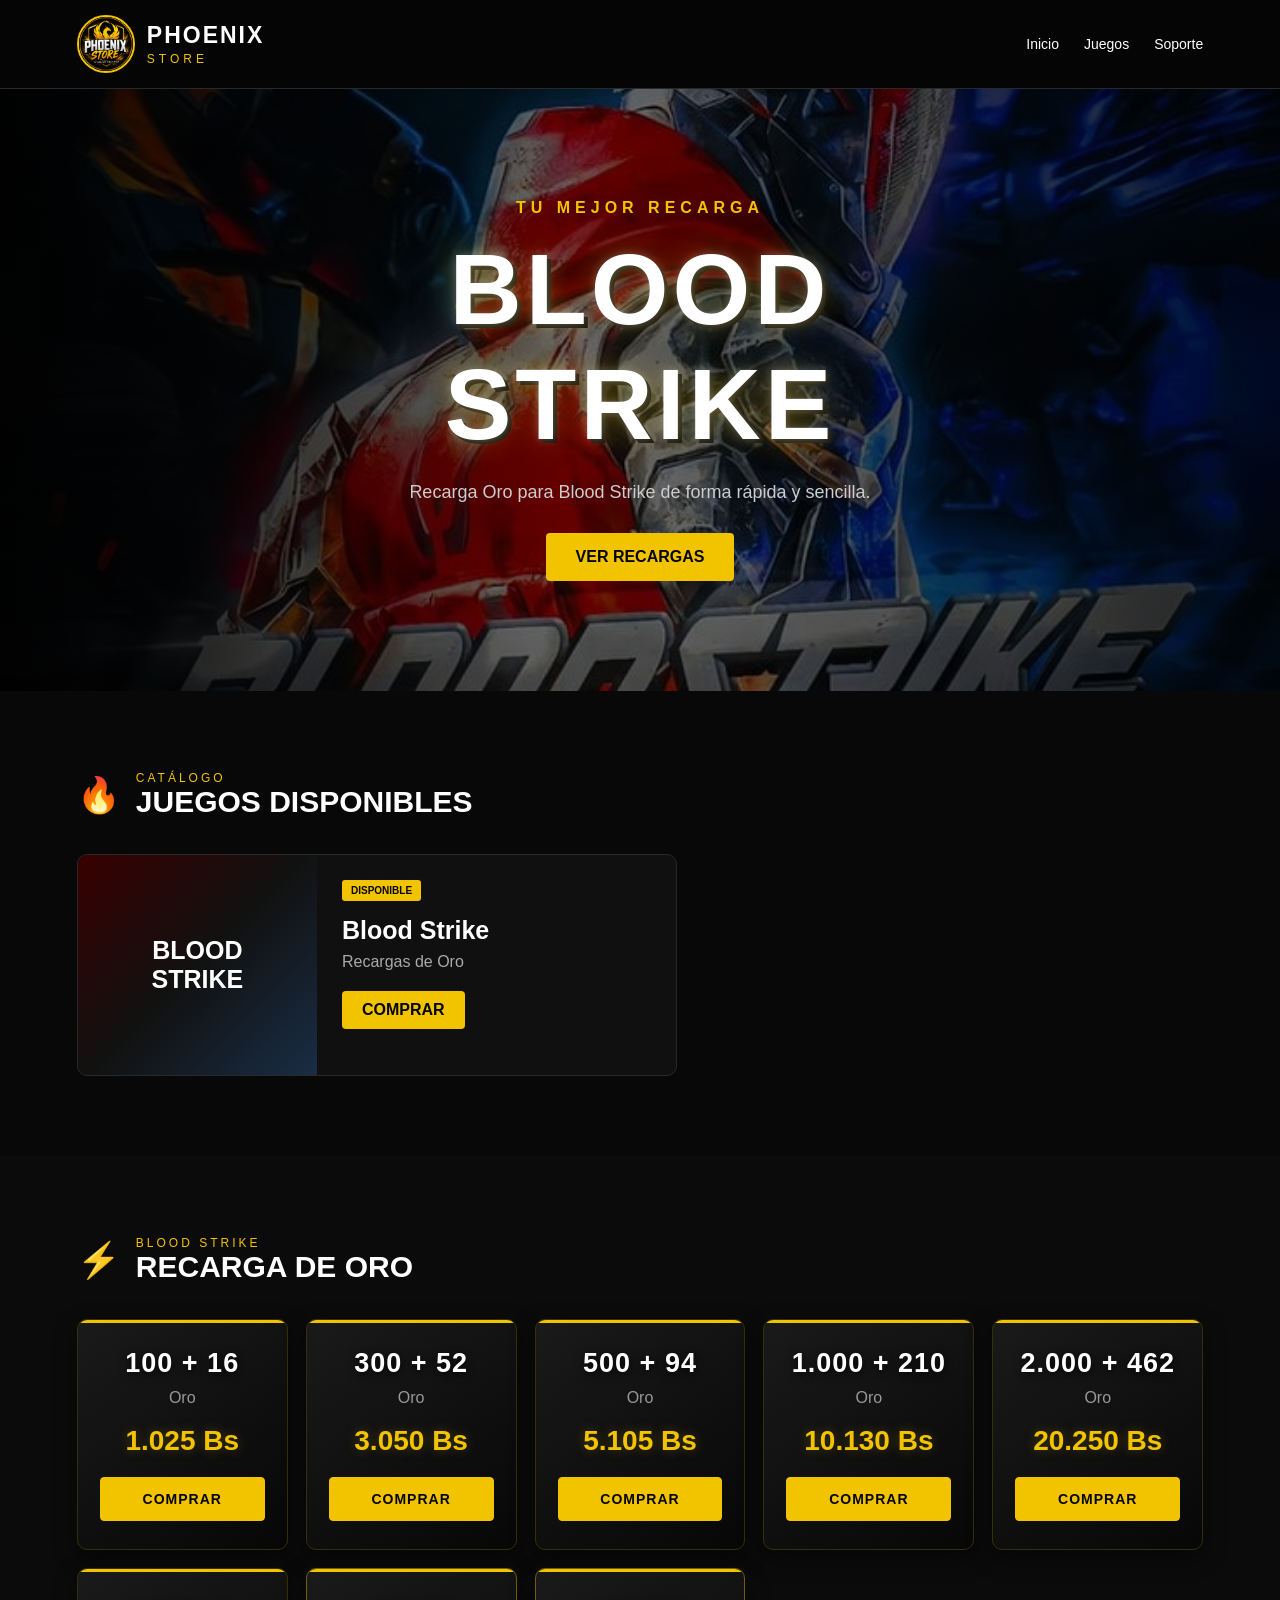
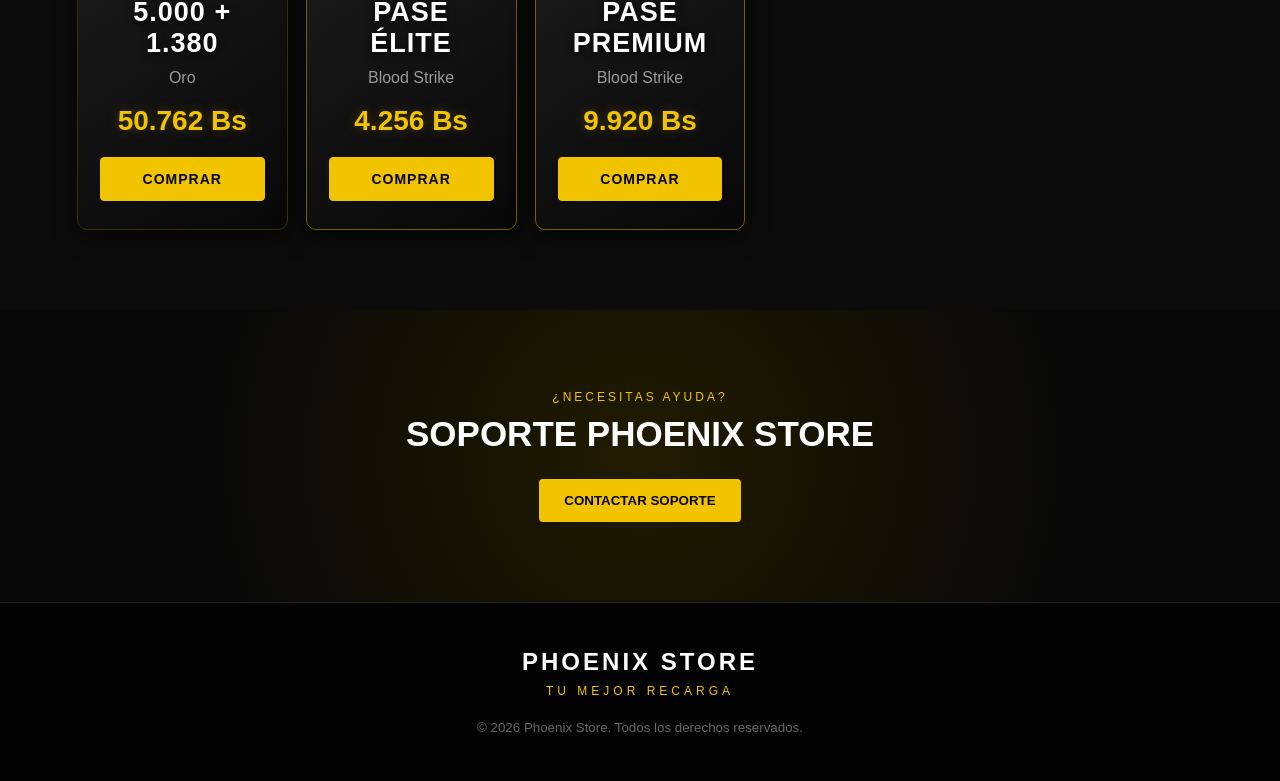
==== index.html @ d208df1e "Actualizar Phoenix Store" ====
<!DOCTYPE html>
<html lang="es">
<head>
    <meta charset="UTF-8">
    <meta name="viewport" content="width=device-width, initial-scale=1.0">

    <title>Phoenix Store | Tu Mejor Recarga</title>

    <meta
        name="description"
        content="Phoenix Store - Tu mejor recarga. Recarga Blood Strike de forma rápida y sencilla."
    >

    <link rel="stylesheet" href="styles.css">
</head>

<body>

    <!-- ENCABEZADO -->
    <header class="header">

        <div class="logo-area">

            <div class="logo-circle">
                <img src="assets/phoenix-store.png" alt="Phoenix Store">
            </div>

            <div class="brand">
                <h1>PHOENIX</h1>
                <span>STORE</span>
            </div>

        </div>

        <nav class="navigation">
            <a href="#inicio">Inicio</a>
            <a href="#juegos">Juegos</a>
            <a href="#soporte">Soporte</a>
        </nav>

    </header>


    <!-- CONTENIDO PRINCIPAL -->
    <main>

        <!-- HERO -->
        <section class="hero" id="inicio">

            <div class="hero-content">

                <p class="small-title">
                    TU MEJOR RECARGA
                </p>

                <h2>
                    BLOOD STRIKE
                </h2>

                <p class="hero-text">
                    Recarga Oro para Blood Strike
                    de forma rápida y sencilla.
                </p>

                <a href="#productos" class="hero-button">
                    VER RECARGAS
                </a>

            </div>

        </section>


        <!-- JUEGOS -->
        <section class="games" id="juegos">

            <div class="section-title">

                <span>🔥</span>

                <div>
                    <p>CATÁLOGO</p>
                    <h2>JUEGOS DISPONIBLES</h2>
                </div>

            </div>


            <div class="game-card">

                <div class="game-image">
                    BLOOD<br>STRIKE
                </div>

                <div class="game-info">

                    <span class="game-status">
                        DISPONIBLE
                    </span>

                    <h3>
                        Blood Strike
                    </h3>

                    <p>
                        Recargas de Oro
                    </p>

                    <a href="#productos" class="buy-button">
                        COMPRAR
                    </a>

                </div>

            </div>

        </section>


        <!-- PRODUCTOS -->
        <section class="products" id="productos">

            <div class="section-title">

                <span>⚡</span>

                <div>
                    <p>BLOOD STRIKE</p>
                    <h2>RECARGA DE ORO</h2>
                </div>

            </div>


            <div class="product-grid">


                <!-- PRODUCTO 1 -->
                <article class="product-card">

                    <div class="product-amount">
                        100 + 16
                    </div>

                    <p class="product-description">
                        Oro
                    </p>

                    <div class="product-price">
                        1.025 Bs
                    </div>

                    <button onclick="comprar('100 + 16', '1.025 Bs')">
                        COMPRAR
                    </button>

                </article>


                <!-- PRODUCTO 2 -->
                <article class="product-card">

                    <div class="product-amount">
                        300 + 52
                    </div>

                    <p class="product-description">
                        Oro
                    </p>

                    <div class="product-price">
                        3.050 Bs
                    </div>

                    <button onclick="comprar('300 + 52', '3.050 Bs')">
                        COMPRAR
                    </button>

                </article>


                <!-- PRODUCTO 3 -->
                <article class="product-card">

                    <div class="product-amount">
                        500 + 94
                    </div>

                    <p class="product-description">
                        Oro
                    </p>

                    <div class="product-price">
                        5.105 Bs
                    </div>

                    <button onclick="comprar('500 + 94', '5.105 Bs')">
                        COMPRAR
                    </button>

                </article>


                <!-- PRODUCTO 4 -->
                <article class="product-card">

                    <div class="product-amount">
                        1.000 + 210
                    </div>

                    <p class="product-description">
                        Oro
                    </p>

                    <div class="product-price">
                        10.130 Bs
                    </div>

                    <button onclick="comprar('1.000 + 210', '10.130 Bs')">
                        COMPRAR
                    </button>

                </article>


                <!-- PRODUCTO 5 -->
                <article class="product-card">

                    <div class="product-amount">
                        2.000 + 462
                    </div>

                    <p class="product-description">
                        Oro
                    </p>

                    <div class="product-price">
                        20.250 Bs
                    </div>

                    <button onclick="comprar('2.000 + 462', '20.250 Bs')">
                        COMPRAR
                    </button>

                </article>


                <!-- PRODUCTO 6 -->
                <article class="product-card">

                    <div class="product-amount">
                        5.000 + 1.380
                    </div>

                    <p class="product-description">
                        Oro
                    </p>

                    <div class="product-price">
                        50.762 Bs
                    </div>

                    <button onclick="comprar('5.000 + 1.380', '50.762 Bs')">
                        COMPRAR
                    </button>

                </article>


                <!-- PASE ELITE -->
                <article class="product-card special">

                    <div class="product-amount">
                        PASE ÉLITE
                    </div>

                    <p class="product-description">
                        Blood Strike
                    </p>

                    <div class="product-price">
                        4.256 Bs
                    </div>

                    <button onclick="comprar('Pase Élite', '4.256 Bs')">
                        COMPRAR
                    </button>

                </article>


                <!-- PASE PREMIUM -->
                <article class="product-card special">

                    <div class="product-amount">
                        PASE PREMIUM
                    </div>

                    <p class="product-description">
                        Blood Strike
                    </p>

                    <div class="product-price">
                        9.920 Bs
                    </div>

                    <button onclick="comprar('Pase Premium', '9.920 Bs')">
                        COMPRAR
                    </button>

                </article>

            </div>

        </section>


        <!-- SOPORTE -->
        <section class="support" id="soporte">

            <p>
                ¿NECESITAS AYUDA?
            </p>

            <h2>
                SOPORTE PHOENIX STORE
            </h2>

            <button onclick="soporte()">
                CONTACTAR SOPORTE
            </button>

        </section>


        <!-- =====================================
             PANTALLA DE PEDIDO
        ====================================== -->

        <section class="checkout-page" id="checkout">

            <div class="checkout-page-content">

                <button
                    type="button"
                    class="back-button"
                    onclick="volverTienda()"
                >
                    ← VOLVER A PHOENIX STORE
                </button>


                <div class="checkout-brand">

                    <p>PHOENIX STORE</p>

                    <span>TU MEJOR RECARGA</span>

                </div>


                <div class="checkout-title">

                    <p>ORDEN DE COMPRA</p>

                    <h2>FINALIZAR PEDIDO</h2>

                </div>


                <div class="checkout-box">

                    <div class="checkout-product">

                        <span>🎮 BLOOD STRIKE</span>

                        <h3 id="checkout-producto">
                            -
                        </h3>

                        <strong id="checkout-precio">
                            -
                        </strong>

                    </div>


                    <form id="checkout-form">

                        <div class="form-group">

                            <label for="player-id">
                                ID DEL JUGADOR
                            </label>

                            <input
                                type="text"
                                id="player-id"
                                placeholder="Introduce tu ID de Blood Strike"
                                required
                            >

                        </div>


                        <div class="form-group">

                            <label for="customer-name">
                                NOMBRE DEL CLIENTE
                            </label>

                            <input
                                type="text"
                                id="customer-name"
                                placeholder="Introduce tu nombre"
                                required
                            >

                        </div>


                        <div class="form-group">

                            <label for="payment-method">
                                MÉTODO DE PAGO
                            </label>

                            <select id="payment-method" required>

                                <option value="">
                                    Selecciona tu método de pago
                                </option>

                                <option value="Pago Móvil">
                                    Pago Móvil
                                </option>

                            </select>

                        </div>


                        <button
                            type="submit"
                            class="checkout-button"
                        >
                            CONTINUAR
                        </button>

                    </form>

                </div>

            </div>

        </section>


        <!-- =====================================
             PANTALLA DE PAGO MÓVIL
        ====================================== -->

        <section class="payment-page" id="payment">

            <div class="payment-page-content">

                <button
                    type="button"
                    class="back-button"
                    onclick="volverPedido()"
                >
                    ← VOLVER AL PEDIDO
                </button>


                <div class="checkout-brand">

                    <p>PHOENIX STORE</p>

                    <span>TU MEJOR RECARGA</span>

                </div>


                <div class="checkout-title">

                    <p>MÉTODO DE PAGO</p>

                    <h2>PAGO MÓVIL</h2>

                </div>


                <div class="payment-box">


                    <!-- PRODUCTO -->

                    <div class="payment-product">

                        <span>🎮 BLOOD STRIKE</span>

                        <h3 id="payment-producto">
                            -
                        </h3>

                        <strong id="payment-precio">
                            -
                        </strong>

                    </div>


                    <!-- DATOS DE PAGO -->

                    <div class="payment-details">

                        <h3>
                            DATOS PARA REALIZAR EL PAGO
                        </h3>


                        <div class="payment-row">

                            <span>
                                BANCO
                            </span>

                            <strong>
                                Banco de Venezuela
                            </strong>

                        </div>


                        <div class="payment-row">

                            <span>
                                TELÉFONO
                            </span>

                            <strong>
                                0422-017-8993
                            </strong>

                        </div>


                        <div class="payment-row">

                            <span>
                                CÉDULA
                            </span>

                            <strong>
                                32.339.201
                            </strong>

                        </div>


                        <div class="payment-row">

                            <span>
                                TITULAR
                            </span>

                            <strong>
                                Jhonmer Alexander Fernández Balcenilla
                            </strong>

                        </div>


                        <div class="payment-total">

                            <span>
                                MONTO A PAGAR
                            </span>

                            <strong id="payment-total">
                                -
                            </strong>

                        </div>

                    </div>


                    <!-- INSTRUCCIONES -->

                    <div class="payment-instruction">

                        <p>
                            Realiza el Pago Móvil por el monto exacto
                            indicado arriba.
                        </p>

                        <p>
                            Después de realizar el pago,
                            guarda una captura del comprobante.
                        </p>

                    </div>


                    <button
                        type="button"
                        class="checkout-button"
                        onclick="pagoRealizado()"
                    >
                        YA REALICÉ EL PAGO
                    </button>


                </div>

            </div>

        </section>


        <!-- =====================================
             PANTALLA DE COMPROBANTE
        ====================================== -->

        <section class="receipt-page" id="receipt">

            <div class="receipt-page-content">


                <div class="checkout-brand">

                    <p>PHOENIX STORE</p>

                    <span>TU MEJOR RECARGA</span>

                </div>


                <div class="receipt-title">

                    <p>PEDIDO CREADO</p>

                    <h2>COMPROBANTE DE PEDIDO</h2>

                </div>


                <div class="receipt-box">


                    <!-- CONFIRMACIÓN -->

                    <div class="receipt-success">

                        <div class="success-icon">
                            ✓
                        </div>

                        <h3>
                            ¡PEDIDO PREPARADO!
                        </h3>

                        <p>
                            Tu pedido está listo para ser enviado
                            a Phoenix Store.
                        </p>

                    </div>


                    <!-- NÚMERO DE PEDIDO -->

                    <div class="receipt-number-box">

                        <span>
                            NÚMERO DE PEDIDO
                        </span>

                        <strong id="receipt-number">
                            -
                        </strong>

                    </div>


                    <!-- DATOS DEL PEDIDO -->

                    <div class="receipt-data">


                        <div class="receipt-row">

                            <span>
                                JUEGO
                            </span>

                            <strong>
                                Blood Strike
                            </strong>

                        </div>


                        <div class="receipt-row">

                            <span>
                                PRODUCTO
                            </span>

                            <strong id="receipt-producto">
                                -
                            </strong>

                        </div>


                        <div class="receipt-row">

                            <span>
                                PRECIO
                            </span>

                            <strong id="receipt-precio">
                                -
                            </strong>

                        </div>


                        <div class="receipt-row">

                            <span>
                                ID DEL JUGADOR
                            </span>

                            <strong id="receipt-id">
                                -
                            </strong>

                        </div>


                        <div class="receipt-row">

                            <span>
                                CLIENTE
                            </span>

                            <strong id="receipt-cliente">
                                -
                            </strong>

                        </div>


                        <div class="receipt-row">

                            <span>
                                MÉTODO DE PAGO
                            </span>

                            <strong id="receipt-pago">
                                -
                            </strong>

                        </div>


                    </div>


                    <!-- AVISO -->

                    <div class="receipt-warning">

                        📸

                        <span>
                            Después de enviar el pedido,
                            adjunta en WhatsApp la captura
                            de tu comprobante de Pago Móvil.
                        </span>

                    </div>


                    <!-- WHATSAPP -->

                    <button
                        type="button"
                        class="checkout-button whatsapp-button"
                        onclick="enviarWhatsApp()"
                    >
                        ENVIAR PEDIDO POR WHATSAPP
                    </button>


                    <!-- VOLVER -->

                    <button
                        type="button"
                        class="back-button receipt-back"
                        onclick="volverPago()"
                    >
                        ← VOLVER AL PAGO
                    </button>


                </div>

            </div>

        </section>

    </main>


    <!-- PIE DE PÁGINA -->
    <footer>

        <h2>PHOENIX STORE</h2>

        <p>
            TU MEJOR RECARGA
        </p>

        <small>
            © 2026 Phoenix Store. Todos los derechos reservados.
        </small>

    </footer>


    <script src="app.js"></script>

</body>
</html>
---- styles.css ----
* {
    margin: 0;
    padding: 0;
    box-sizing: border-box;
}

html {
    scroll-behavior: smooth;
}

body {
    font-family: Arial, Helvetica, sans-serif;
    background: #080808;
    color: #ffffff;
}


/* =========================
   HEADER
========================= */

.header {
    width: 100%;
    min-height: 75px;

    display: flex;
    align-items: center;
    justify-content: space-between;

    padding: 15px 6%;

    background: #050505;

    border-bottom: 1px solid #292929;

    position: sticky;
    top: 0;
    z-index: 100;
}

.logo-area {
    display: flex;
    align-items: center;
    gap: 12px;
}

.logo-circle {
    width: 58px;
    height: 58px;

    border-radius: 50%;
    overflow: hidden;

    display: flex;
    align-items: center;
    justify-content: center;

    background: #050505;

    border: 2px solid #f2c400;

    flex-shrink: 0;
}

.logo-circle img {
    width: 100%;
    height: 100%;

    object-fit: cover;

    display: block;
}

.brand h1 {
    font-size: 23px;
    letter-spacing: 2px;
}

.brand span {
    color: #f2c400;

    font-size: 12px;

    letter-spacing: 4px;
}

.navigation {
    display: flex;
    gap: 25px;
}

.navigation a {
    color: #ffffff;

    text-decoration: none;

    font-size: 14px;

    transition: 0.3s;
}

.navigation a:hover {
    color: #f2c400;
}


/* =========================
   HERO
========================= */

.hero {
    min-height: 600px;

    display: flex;
    align-items: center;
    justify-content: center;

    text-align: center;

    padding: 80px 20px;

    position: relative;

    overflow: hidden;

    background:
        linear-gradient(
            90deg,
            rgba(0, 0, 0, 0.90) 0%,
            rgba(0, 0, 0, 0.55) 45%,
            rgba(0, 0, 0, 0.78) 100%
        ),
        url("assets/blood-strike.png")
        center center / cover no-repeat;
}

.hero-content {
    max-width: 800px;

    position: relative;

    z-index: 2;

    padding: 30px;
}

.small-title {
    color: #f2c400;

    font-weight: bold;

    letter-spacing: 5px;

    margin-bottom: 15px;
}

.hero h2 {
    font-size: clamp(45px, 9vw, 100px);

    font-weight: 900;

    letter-spacing: 4px;

    color: #ffffff;

    text-shadow:
        0 0 10px rgba(255,255,255,0.25),
        0 0 30px rgba(242,196,0,0.35),
        4px 4px 0 #111111;
}

.hero-text {
    color: #cccccc;

    font-size: 18px;

    margin: 20px auto 30px;

    max-width: 550px;
}

.hero-button {
    display: inline-block;

    padding: 15px 30px;

    background: #f2c400;

    color: #050505;

    text-decoration: none;

    font-weight: 900;

    border-radius: 4px;

    transition: 0.3s;
}

.hero-button:hover {
    transform: translateY(-3px);

    box-shadow:
        0 8px 25px rgba(242,196,0,0.3);
}


/* =========================
   SECCIONES
========================= */

.games,
.products,
.support {
    padding: 80px 6%;
}

.section-title {
    display: flex;

    align-items: center;

    gap: 15px;

    margin-bottom: 35px;
}

.section-title > span {
    font-size: 35px;
}

.section-title p {
    color: #f2c400;

    font-size: 12px;

    letter-spacing: 3px;
}

.section-title h2 {
    font-size: 30px;
}


/* =========================
   GAME CARD
========================= */

.game-card {
    max-width: 600px;

    display: flex;

    background: #101010;

    border: 1px solid #292929;

    border-radius: 10px;

    overflow: hidden;
}

.game-image {
    width: 40%;

    min-height: 220px;

    display: flex;

    align-items: center;

    justify-content: center;

    text-align: center;

    font-size: 25px;

    font-weight: 900;

    background:
        linear-gradient(
            135deg,
            #390000,
            #111111,
            #192d45
        );
}

.game-info {
    padding: 25px;

    flex: 1;
}

.game-status {
    display: inline-block;

    color: #050505;

    background: #f2c400;

    padding: 5px 9px;

    font-size: 10px;

    font-weight: bold;

    border-radius: 3px;
}

.game-info h3 {
    margin: 15px 0 8px;

    font-size: 25px;
}

.game-info p {
    color: #aaaaaa;

    margin-bottom: 20px;
}

.buy-button {
    display: inline-block;

    padding: 10px 20px;

    background: #f2c400;

    color: #050505;

    text-decoration: none;

    font-weight: bold;

    border-radius: 4px;

    transition: 0.3s;
}

.buy-button:hover {
    transform: translateY(-2px);

    box-shadow:
        0 6px 18px rgba(242,196,0,0.25);
}


/* =========================
   PRODUCTOS
========================= */

.products {
    background: #0b0b0b;
}

.product-grid {
    display: grid;

    grid-template-columns:
        repeat(auto-fit, minmax(210px, 1fr));

    gap: 18px;
}

.product-card {
    position: relative;

    background:
        linear-gradient(
            145deg,
            #1a1a1a,
            #070707
        );

    border: 1px solid #383000;

    padding: 28px 22px;

    border-radius: 10px;

    text-align: center;

    overflow: hidden;

    transition: all 0.3s ease;

    box-shadow:
        0 8px 25px rgba(0, 0, 0, 0.45);
}

.product-card::before {
    content: "";

    position: absolute;

    top: 0;
    left: 0;

    width: 100%;
    height: 3px;

    background: #f2c400;
}

.product-card:hover {
    transform: translateY(-7px);

    border-color: #f2c400;

    box-shadow:
        0 12px 35px rgba(242, 196, 0, 0.15);
}

.product-card.special {
    border-color: #725f00;
}

.product-amount {
    color: #ffffff;

    font-size: 27px;

    font-weight: 900;

    letter-spacing: 1px;

    margin-bottom: 10px;

    text-shadow:
        0 2px 8px rgba(0, 0, 0, 0.8);
}

.product-description {
    color: #999999;

    margin-bottom: 18px;
}

.product-price {
    color: #f2c400;

    font-size: 28px;

    font-weight: 900;

    margin-bottom: 20px;

    text-shadow:
        0 0 12px rgba(242, 196, 0, 0.25);
}

.product-card button {
    width: 100%;

    padding: 13px;

    border: 1px solid #f2c400;

    background: #f2c400;

    color: #050505;

    font-weight: 900;

    font-size: 14px;

    letter-spacing: 1px;

    cursor: pointer;

    border-radius: 4px;

    transition: all 0.3s ease;
}

.product-card button:hover {
    background: #ffffff;

    border-color: #ffffff;

    transform: scale(1.02);
}


/* =========================
   SOPORTE
========================= */

.support {
    text-align: center;

    background:
        radial-gradient(
            circle,
            #211b00,
            #080808 65%
        );
}

.support p {
    color: #f2c400;

    letter-spacing: 3px;

    font-size: 12px;

    margin-bottom: 10px;
}

.support h2 {
    font-size: 35px;

    margin-bottom: 25px;
}

.support button {
    padding: 14px 25px;

    border: none;

    background: #f2c400;

    color: #050505;

    font-weight: 900;

    cursor: pointer;

    border-radius: 4px;

    transition: 0.3s;
}

.support button:hover {
    transform: translateY(-2px);

    box-shadow:
        0 6px 18px rgba(242,196,0,0.25);
}


/* =========================
   FOOTER
========================= */

footer {
    text-align: center;

    padding: 45px 20px;

    background: #030303;

    border-top: 1px solid #222222;
}

footer h2 {
    letter-spacing: 3px;
}

footer p {
    color: #f2c400;

    font-size: 12px;

    letter-spacing: 4px;

    margin: 8px 0 20px;
}

footer small {
    color: #666666;
}


/* =========================
   PANTALLA COMPLETA DE PEDIDO
========================= */

.checkout-page {
    display: none;

    position: fixed;

    inset: 0;

    width: 100%;
    height: 100vh;

    overflow-y: auto;

    background:
        radial-gradient(
            circle at 50% 0%,
            #2b2300 0%,
            #0b0b0b 40%,
            #030303 100%
        );

    z-index: 9999;

    padding: 25px 20px;
}

.checkout-page.active {
    display: block;
}

body.checkout-active {
    overflow: hidden;
}

body.checkout-active > header,
body.checkout-active > main > section:not(.checkout-page),
body.checkout-active > footer {
    display: none;
}


/* =========================
   CONTENIDO CHECKOUT
========================= */

.checkout-page-content {
    width: 100%;

    max-width: 720px;

    margin: 0 auto;

    padding-bottom: 40px;
}


/* =========================
   BOTÓN VOLVER
========================= */

.checkout-page .back-button {
    display: block;

    margin: 0 0 28px;

    padding: 9px 16px;

    background: transparent;

    border: 1px solid #292929;

    border-radius: 5px;

    color: #888888;

    font-size: 12px;

    font-weight: bold;

    cursor: pointer;

    transition: 0.3s;
}

.checkout-page .back-button:hover {
    color: #f2c400;

    border-color: #f2c400;
}


/* =========================
   MARCA CHECKOUT
========================= */

.checkout-brand {
    text-align: center;

    margin-bottom: 25px;
}

.checkout-brand p {
    color: #f2c400;

    font-size: 27px;

    font-weight: 900;

    letter-spacing: 5px;

    text-shadow:
        0 0 20px rgba(242, 196, 0, 0.20);
}

.checkout-brand span {
    color: #888888;

    font-size: 10px;

    letter-spacing: 4px;
}


/* =========================
   TITULO CHECKOUT
========================= */

.checkout-title {
    text-align: center;

    margin-bottom: 25px;
}

.checkout-title p {
    color: #f2c400;

    font-size: 11px;

    font-weight: bold;

    letter-spacing: 4px;

    margin-bottom: 7px;
}

.checkout-title h2 {
    font-size: clamp(30px, 5vw, 48px);

    font-weight: 900;

    letter-spacing: 2px;

    color: #ffffff;

    text-shadow:
        0 0 20px rgba(242, 196, 0, 0.15);
}


/* =========================
   CAJA CHECKOUT
========================= */

.checkout-box {
    background:
        linear-gradient(
            145deg,
            #191919,
            #070707
        );

    border: 1px solid #3d3500;

    border-radius: 10px;

    padding: 26px;

    box-shadow:
        0 20px 60px rgba(0, 0, 0, 0.7);
}


/* =========================
   PRODUCTO CHECKOUT
========================= */

.checkout-product {
    text-align: center;

    padding: 21px;

    margin-bottom: 25px;

    background: #0b0b0b;

    border: 1px solid #292929;

    border-radius: 7px;
}

.checkout-product span {
    color: #f2c400;

    font-size: 11px;

    font-weight: bold;

    letter-spacing: 3px;
}

.checkout-product h3 {
    margin: 10px 0;

    font-size: 27px;

    font-weight: 900;
}

.checkout-product strong {
    color: #f2c400;

    font-size: 26px;

    font-weight: 900;
}


/* =========================
   FORMULARIO
========================= */

.checkout-page .checkout-form {
    display: flex;

    flex-direction: column;

    gap: 17px;
}

.checkout-page .form-group {
    display: flex;

    flex-direction: column;

    gap: 6px;
}

.checkout-page .form-group label {
    color: #f2c400;

    font-size: 11px;

    font-weight: bold;

    letter-spacing: 2px;
}

.checkout-page .form-group input,
.checkout-page .form-group select {
    width: 100%;

    padding: 13px 14px;

    background: #050505;

    border: 1px solid #333333;

    border-radius: 5px;

    color: #ffffff;

    font-size: 14px;

    outline: none;
}

.checkout-page .form-group input::placeholder {
    color: #666666;
}

.checkout-page .form-group input:focus,
.checkout-page .form-group select:focus {
    border-color: #f2c400;

    box-shadow:
        0 0 15px rgba(242, 196, 0, 0.15);
}

.checkout-page .form-group select option {
    background: #090909;

    color: #ffffff;
}


/* =========================
   BOTÓN CHECKOUT
========================= */

.checkout-page .checkout-button {
    width: 100%;

    padding: 15px;

    margin-top: 5px;

    background: #f2c400;

    border: 1px solid #f2c400;

    border-radius: 5px;

    color: #050505;

    font-size: 14px;

    font-weight: 900;

    letter-spacing: 2px;

    cursor: pointer;

    transition: all 0.3s ease;
}

.checkout-page .checkout-button:hover {
    background: #ffffff;

    border-color: #ffffff;

    transform: translateY(-2px);

    box-shadow:
        0 8px 25px rgba(242, 196, 0, 0.20);
}


/* ==================================================
   PANTALLA DE PAGO MÓVIL
================================================== */

.payment-page {
    display: none;

    position: fixed;

    inset: 0;

    width: 100%;
    height: 100vh;

    overflow-y: auto;

    background:
        radial-gradient(
            circle at 50% 0%,
            #2b2300 0%,
            #0b0b0b 40%,
            #030303 100%
        );

    z-index: 9999;

    padding: 25px 20px;
}

.payment-page.active {
    display: block;
}

body.payment-active {
    overflow: hidden;
}

body.payment-active > header,
body.payment-active > main > section:not(.payment-page),
body.payment-active > footer {
    display: none;
}

.payment-page-content {
    width: 100%;

    max-width: 720px;

    margin: 0 auto;

    padding-bottom: 40px;
}

.payment-page .back-button {
    display: block;

    margin: 0 0 28px;

    padding: 9px 16px;

    background: transparent;

    border: 1px solid #292929;

    border-radius: 5px;

    color: #888888;

    font-size: 12px;

    font-weight: bold;

    cursor: pointer;

    transition: 0.3s;
}

.payment-page .back-button:hover {
    color: #f2c400;

    border-color: #f2c400;
}


/* =========================
   CAJA DE PAGO
========================= */

.payment-box {
    background:
        linear-gradient(
            145deg,
            #191919,
            #070707
        );

    border: 1px solid #3d3500;

    border-radius: 10px;

    padding: 26px;

    box-shadow:
        0 20px 60px rgba(0, 0, 0, 0.7);
}


/* =========================
   PRODUCTO PAGO
========================= */

.payment-product {
    text-align: center;

    padding: 21px;

    margin-bottom: 25px;

    background: #0b0b0b;

    border: 1px solid #292929;

    border-radius: 7px;
}

.payment-product span {
    color: #f2c400;

    font-size: 11px;

    font-weight: bold;

    letter-spacing: 3px;
}

.payment-product h3 {
    margin: 10px 0;

    font-size: 27px;

    font-weight: 900;
}

.payment-product strong {
    color: #f2c400;

    font-size: 26px;

    font-weight: 900;
}


/* =========================
   DATOS DE PAGO
========================= */

.payment-details {
    background: #0b0b0b;

    border: 1px solid #292929;

    border-radius: 7px;

    padding: 20px;

    margin-bottom: 20px;
}

.payment-details h3 {
    color: #f2c400;

    font-size: 13px;

    letter-spacing: 2px;

    margin-bottom: 18px;

    text-align: center;
}

.payment-row {
    display: flex;

    justify-content: space-between;

    align-items: center;

    gap: 20px;

    padding: 13px 0;

    border-bottom: 1px solid #202020;
}

.payment-row:last-of-type {
    border-bottom: none;
}

.payment-row span {
    color: #777777;

    font-size: 11px;

    font-weight: bold;

    letter-spacing: 1px;
}

.payment-row strong {
    color: #ffffff;

    font-size: 13px;

    text-align: right;

    word-break: break-word;
}


/* =========================
   TOTAL
========================= */

.payment-total {
    display: flex;

    justify-content: space-between;

    align-items: center;

    gap: 20px;

    margin-top: 15px;

    padding: 17px;

    background:
        linear-gradient(
            90deg,
            #171300,
            #0d0d0d
        );

    border: 1px solid #f2c400;

    border-radius: 5px;
}

.payment-total span {
    color: #ffffff;

    font-size: 12px;

    font-weight: 900;

    letter-spacing: 1px;
}

.payment-total strong {
    color: #f2c400;

    font-size: 23px;

    font-weight: 900;
}


/* =========================
   INSTRUCCIONES
========================= */

.payment-instruction {
    padding: 5px 5px 18px;

    text-align: center;
}

.payment-instruction p {
    color: #999999;

    font-size: 13px;

    line-height: 1.6;

    margin-bottom: 6px;
}


/* =========================
   BOTÓN PAGO
========================= */

.payment-page .checkout-button {
    width: 100%;

    padding: 15px;

    background: #f2c400;

    border: 1px solid #f2c400;

    border-radius: 5px;

    color: #050505;

    font-size: 14px;

    font-weight: 900;

    letter-spacing: 2px;

    cursor: pointer;

    transition: all 0.3s ease;
}

.payment-page .checkout-button:hover {
    background: #ffffff;

    border-color: #ffffff;

    transform: translateY(-2px);

    box-shadow:
        0 8px 25px rgba(242, 196, 0, 0.20);
}


/* ==================================================
   PANTALLA DE COMPROBANTE
================================================== */

.receipt-page {
    display: none;

    position: fixed;

    inset: 0;

    width: 100%;
    height: 100vh;

    overflow-y: auto;

    background:
        radial-gradient(
            circle at 50% 0%,
            #2b2300 0%,
            #0b0b0b 40%,
            #030303 100%
        );

    z-index: 9999;

    padding: 35px 20px;
}

.receipt-page.active {
    display: block;
}

body.receipt-active {
    overflow: hidden;
}

body.receipt-active > header,
body.receipt-active > main > section:not(.receipt-page),
body.receipt-active > footer {
    display: none;
}

.receipt-page-content {
    width: 100%;

    max-width: 720px;

    margin: 0 auto;

    padding-bottom: 40px;
}


/* =========================
   TITULO COMPROBANTE
========================= */

.receipt-title {
    text-align: center;

    margin-bottom: 25px;
}

.receipt-title p {
    color: #f2c400;

    font-size: 11px;

    font-weight: bold;

    letter-spacing: 4px;

    margin-bottom: 7px;
}

.receipt-title h2 {
    font-size: clamp(28px, 5vw, 44px);

    font-weight: 900;

    letter-spacing: 2px;

    color: #ffffff;

    text-shadow:
        0 0 20px rgba(242, 196, 0, 0.15);
}


/* =========================
   CAJA COMPROBANTE
========================= */

.receipt-box {
    background:
        linear-gradient(
            145deg,
            #191919,
            #070707
        );

    border: 1px solid #3d3500;

    border-radius: 10px;

    padding: 26px;

    box-shadow:
        0 20px 60px rgba(0, 0, 0, 0.7);
}


/* =========================
   ÉXITO
========================= */

.receipt-success {
    text-align: center;

    padding: 5px 10px 22px;
}

.success-icon {
    width: 55px;
    height: 55px;

    margin: 0 auto 15px;

    display: flex;

    align-items: center;

    justify-content: center;

    border-radius: 50%;

    background: #f2c400;

    color: #050505;

    font-size: 30px;

    font-weight: 900;
}

.receipt-success h3 {
    font-size: 22px;

    margin-bottom: 8px;
}

.receipt-success p {
    color: #999999;

    font-size: 13px;

    line-height: 1.5;
}


/* =========================
   NÚMERO DE PEDIDO
========================= */

.receipt-number-box {
    text-align: center;

    padding: 17px;

    margin-bottom: 20px;

    background: #0b0b0b;

    border: 1px solid #f2c400;

    border-radius: 6px;
}

.receipt-number-box span {
    display: block;

    color: #777777;

    font-size: 10px;

    font-weight: bold;

    letter-spacing: 2px;

    margin-bottom: 8px;
}

.receipt-number-box strong {
    color: #f2c400;

    font-size: 23px;

    font-weight: 900;

    letter-spacing: 2px;
}


/* =========================
   DATOS COMPROBANTE
========================= */

.receipt-data {
    background: #0b0b0b;

    border: 1px solid #292929;

    border-radius: 7px;

    padding: 8px 18px;

    margin-bottom: 20px;
}

.receipt-row {
    display: flex;

    justify-content: space-between;

    align-items: center;

    gap: 20px;

    padding: 14px 0;

    border-bottom: 1px solid #202020;
}

.receipt-row:last-child {
    border-bottom: none;
}

.receipt-row span {
    color: #777777;

    font-size: 11px;

    font-weight: bold;

    letter-spacing: 1px;
}

.receipt-row strong {
    color: #ffffff;

    font-size: 13px;

    text-align: right;

    word-break: break-word;
}


/* =========================
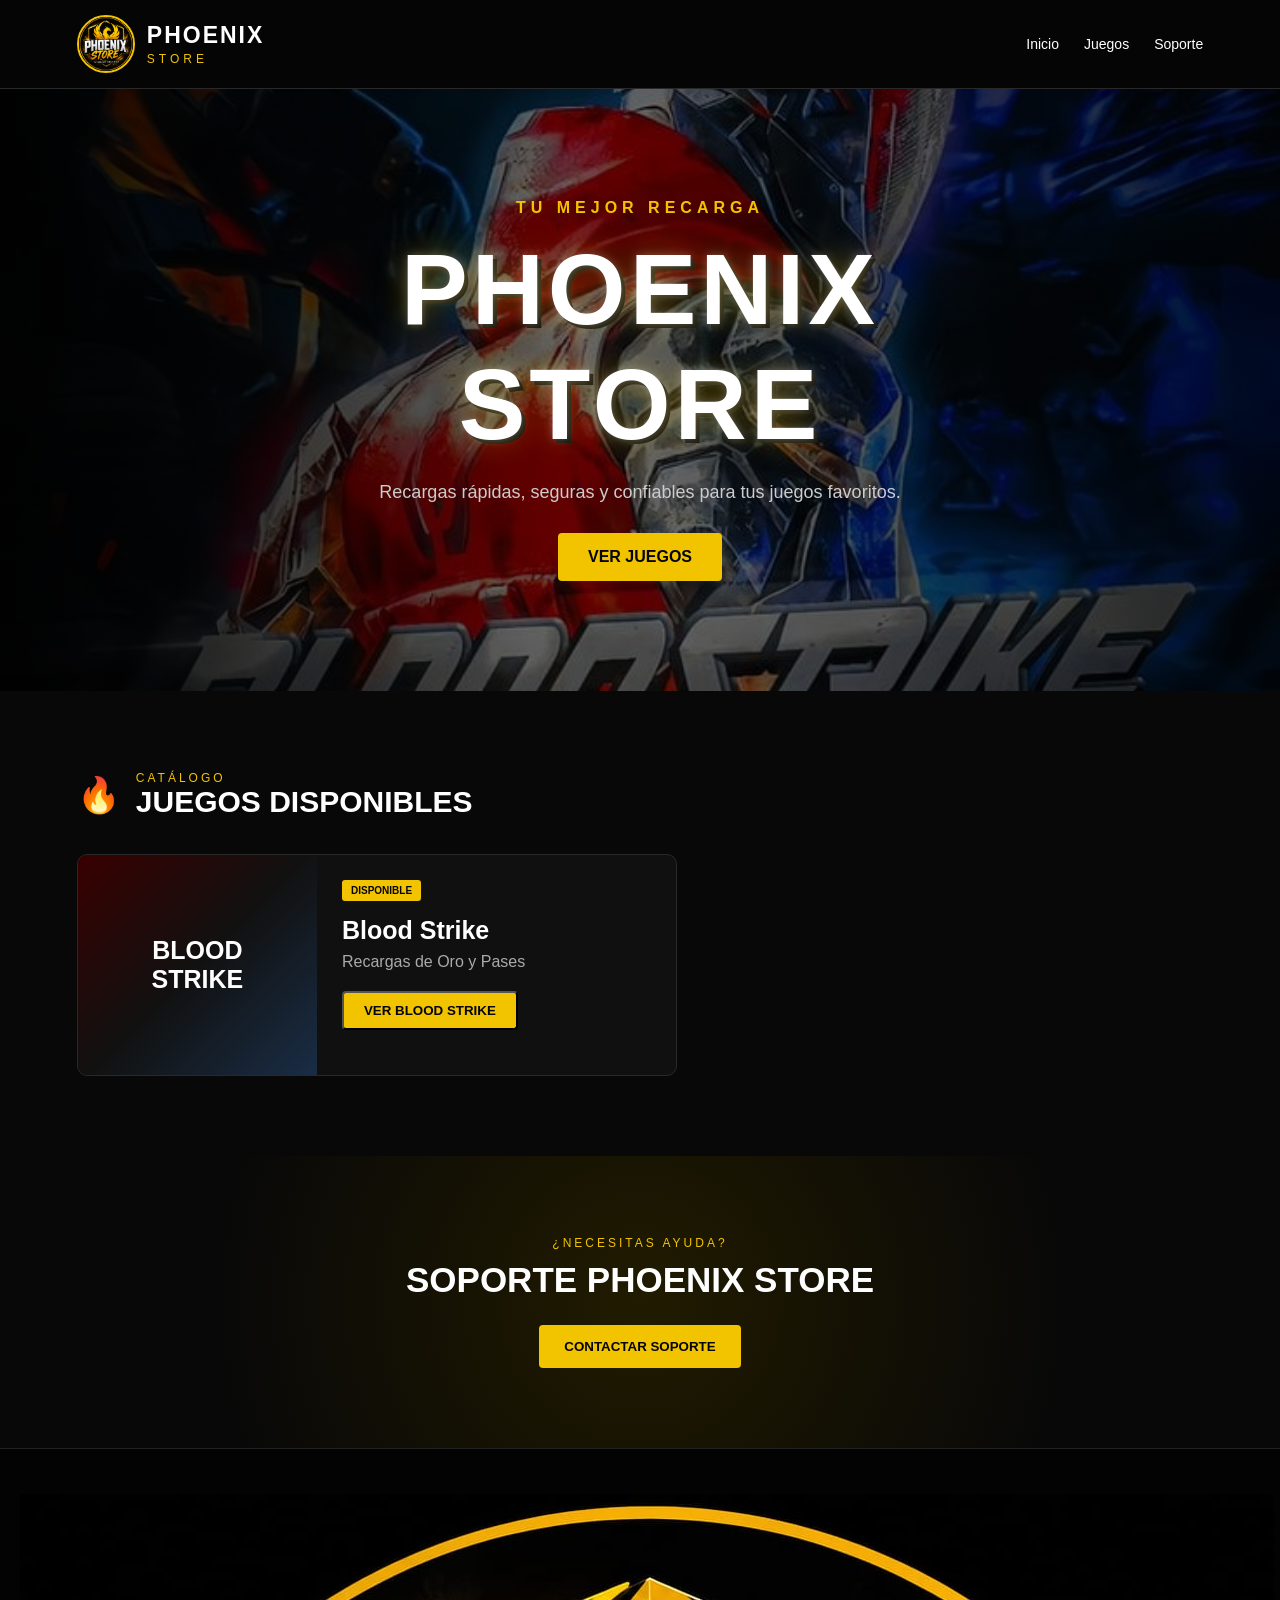
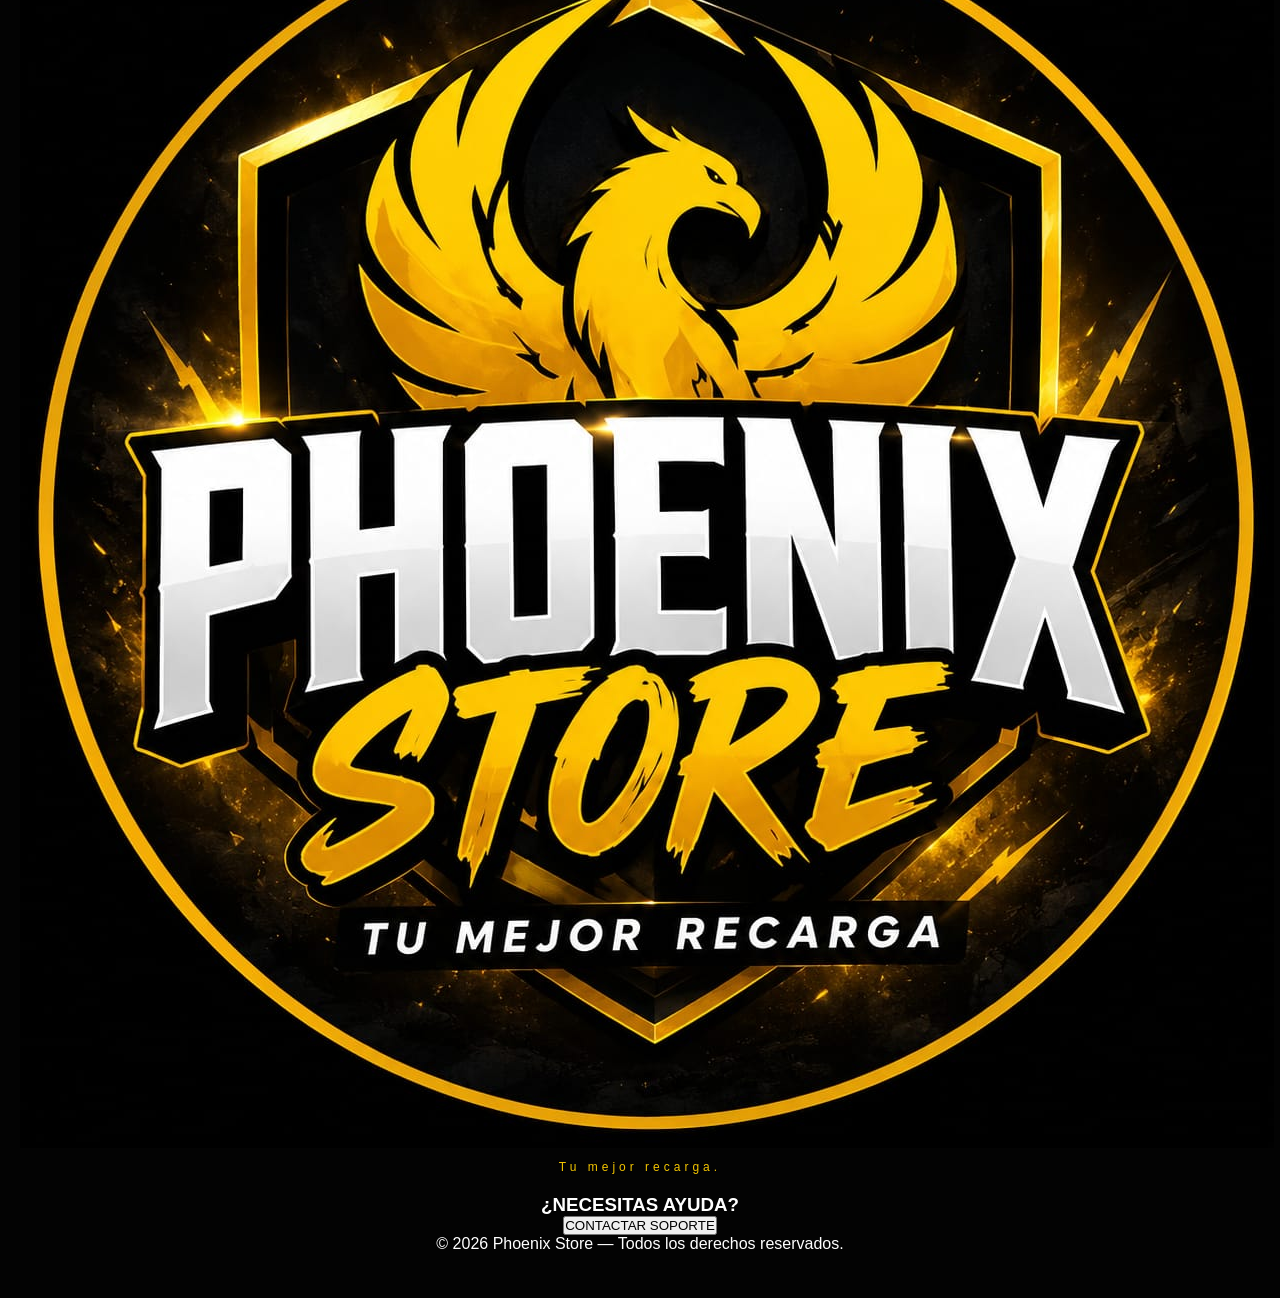
==== commit 8129330b: "Mejorar proceso de compra y pago" ====
--- a/index.html
+++ b/index.html
@@ -8,7 +8,7 @@
 
     <meta
         name="description"
-        content="Phoenix Store - Tu mejor recarga. Recarga Blood Strike de forma rápida y sencilla."
+        content="Phoenix Store - Tu mejor recarga. Recarga tus juegos de forma rápida y sencilla."
     >
 
     <link rel="stylesheet" href="styles.css">
@@ -16,7 +16,10 @@
 
 <body>
 
-    <!-- ENCABEZADO -->
+    <!-- =====================================
+         ENCABEZADO
+    ====================================== -->
+
     <header class="header">
 
         <div class="logo-area">
@@ -41,10 +44,17 @@
     </header>
 
 
-    <!-- CONTENIDO PRINCIPAL -->
+    <!-- =====================================
+         CONTENIDO PRINCIPAL
+    ====================================== -->
+
     <main>
 
-        <!-- HERO -->
+
+        <!-- =====================================
+             INICIO
+        ====================================== -->
+
         <section class="hero" id="inicio">
 
             <div class="hero-content">
@@ -54,16 +64,16 @@
                 </p>
 
                 <h2>
-                    BLOOD STRIKE
+                    PHOENIX STORE
                 </h2>
 
                 <p class="hero-text">
-                    Recarga Oro para Blood Strike
-                    de forma rápida y sencilla.
+                    Recargas rápidas, seguras y confiables
+                    para tus juegos favoritos.
                 </p>
 
-                <a href="#productos" class="hero-button">
-                    VER RECARGAS
+                <a href="#juegos" class="hero-button">
+                    VER JUEGOS
                 </a>
 
             </div>
@@ -71,7 +81,10 @@
         </section>
 
 
-        <!-- JUEGOS -->
+        <!-- =====================================
+             CATÁLOGO DE JUEGOS
+        ====================================== -->
+
         <section class="games" id="juegos">
 
             <div class="section-title">
@@ -86,6 +99,8 @@
             </div>
 
 
+            <!-- BLOOD STRIKE -->
+
             <div class="game-card">
 
                 <div class="game-image">
@@ -103,12 +118,16 @@
                     </h3>
 
                     <p>
-                        Recargas de Oro
+                        Recargas de Oro y Pases
                     </p>
 
-                    <a href="#productos" class="buy-button">
-                        COMPRAR
-                    </a>
+                    <button
+                        type="button"
+                        class="buy-button"
+                        onclick="abrirBloodStrike()"
+                    >
+                        VER BLOOD STRIKE
+                    </button>
 
                 </div>
 
@@ -117,205 +136,10 @@
         </section>
 
 
-        <!-- PRODUCTOS -->
-        <section class="products" id="productos">
-
-            <div class="section-title">
-
-                <span>⚡</span>
-
-                <div>
-                    <p>BLOOD STRIKE</p>
-                    <h2>RECARGA DE ORO</h2>
-                </div>
-
-            </div>
-
-
-            <div class="product-grid">
-
-
-                <!-- PRODUCTO 1 -->
-                <article class="product-card">
-
-                    <div class="product-amount">
-                        100 + 16
-                    </div>
-
-                    <p class="product-description">
-                        Oro
-                    </p>
-
-                    <div class="product-price">
-                        1.025 Bs
-                    </div>
-
-                    <button onclick="comprar('100 + 16', '1.025 Bs')">
-                        COMPRAR
-                    </button>
-
-                </article>
-
-
-                <!-- PRODUCTO 2 -->
-                <article class="product-card">
-
-                    <div class="product-amount">
-                        300 + 52
-                    </div>
-
-                    <p class="product-description">
-                        Oro
-                    </p>
-
-                    <div class="product-price">
-                        3.050 Bs
-                    </div>
-
-                    <button onclick="comprar('300 + 52', '3.050 Bs')">
-                        COMPRAR
-                    </button>
-
-                </article>
-
-
-                <!-- PRODUCTO 3 -->
-                <article class="product-card">
-
-                    <div class="product-amount">
-                        500 + 94
-                    </div>
-
-                    <p class="product-description">
-                        Oro
-                    </p>
-
-                    <div class="product-price">
-                        5.105 Bs
-                    </div>
-
-                    <button onclick="comprar('500 + 94', '5.105 Bs')">
-                        COMPRAR
-                    </button>
-
-                </article>
-
-
-                <!-- PRODUCTO 4 -->
-                <article class="product-card">
-
-                    <div class="product-amount">
-                        1.000 + 210
-                    </div>
-
-                    <p class="product-description">
-                        Oro
-                    </p>
-
-                    <div class="product-price">
-                        10.130 Bs
-                    </div>
-
-                    <button onclick="comprar('1.000 + 210', '10.130 Bs')">
-                        COMPRAR
-                    </button>
-
-                </article>
-
-
-                <!-- PRODUCTO 5 -->
-                <article class="product-card">
-
-                    <div class="product-amount">
-                        2.000 + 462
-                    </div>
-
-                    <p class="product-description">
-                        Oro
-                    </p>
-
-                    <div class="product-price">
-                        20.250 Bs
-                    </div>
-
-                    <button onclick="comprar('2.000 + 462', '20.250 Bs')">
-                        COMPRAR
-                    </button>
-
-                </article>
-
-
-                <!-- PRODUCTO 6 -->
-                <article class="product-card">
-
-                    <div class="product-amount">
-                        5.000 + 1.380
-                    </div>
-
-                    <p class="product-description">
-                        Oro
-                    </p>
-
-                    <div class="product-price">
-                        50.762 Bs
-                    </div>
-
-                    <button onclick="comprar('5.000 + 1.380', '50.762 Bs')">
-                        COMPRAR
-                    </button>
-
-                </article>
-
-
-                <!-- PASE ELITE -->
-                <article class="product-card special">
-
-                    <div class="product-amount">
-                        PASE ÉLITE
-                    </div>
-
-                    <p class="product-description">
-                        Blood Strike
-                    </p>
-
-                    <div class="product-price">
-                        4.256 Bs
-                    </div>
-
-                    <button onclick="comprar('Pase Élite', '4.256 Bs')">
-                        COMPRAR
-                    </button>
-
-                </article>
-
-
-                <!-- PASE PREMIUM -->
-                <article class="product-card special">
-
-                    <div class="product-amount">
-                        PASE PREMIUM
-                    </div>
-
-                    <p class="product-description">
-                        Blood Strike
-                    </p>
-
-                    <div class="product-price">
-                        9.920 Bs
-                    </div>
-
-                    <button onclick="comprar('Pase Premium', '9.920 Bs')">
-                        COMPRAR
-                    </button>
-
-                </article>
-
-            </div>
-
-        </section>
-
-
-        <!-- SOPORTE -->
+        <!-- =====================================
+             SOPORTE
+        ====================================== -->
+
         <section class="support" id="soporte">
 
             <p>
@@ -334,10 +158,354 @@
 
 
         <!-- =====================================
+             PANTALLA INDIVIDUAL
+             BLOOD STRIKE
+        ====================================== -->
+
+        <section
+            class="blood-strike-page"
+            id="blood-strike-page"
+        >
+
+            <div class="blood-strike-page-content">
+
+
+                <!-- VOLVER -->
+
+                <button
+                    type="button"
+                    class="back-button"
+                    onclick="cerrarBloodStrike()"
+                >
+                    ← VOLVER A JUEGOS
+                </button>
+
+
+                <!-- MARCA -->
+
+                <div class="checkout-brand">
+
+                    <p>PHOENIX STORE</p>
+
+                    <span>
+                        TU MEJOR RECARGA
+                    </span>
+
+                </div>
+
+
+                <!-- TÍTULO -->
+
+                <div class="checkout-title">
+
+                    <p>
+                        CATÁLOGO DE RECARGAS
+                    </p>
+
+                    <h2>
+                        BLOOD STRIKE
+                    </h2>
+
+                </div>
+
+
+                <!-- =================================
+                     PAQUETES DE ORO
+                ================================== -->
+
+                <div class="game-products-section">
+
+                    <div class="game-products-heading">
+
+                        <span>🪙</span>
+
+                        <div>
+                            <p>
+                                BLOOD STRIKE
+                            </p>
+
+                            <h3>
+                                PAQUETES DE ORO
+                            </h3>
+                        </div>
+
+                    </div>
+
+
+                    <div class="product-grid">
+
+
+                        <!-- ORO 100 + 16 -->
+
+                        <article class="product-card">
+
+                            <div class="product-amount">
+                                100 + 16
+                            </div>
+
+                            <p class="product-description">
+                                Oro
+                            </p>
+
+                            <div class="product-price">
+                                1.025 Bs
+                            </div>
+
+                            <button
+                                onclick="comprar(
+                                    '100 + 16',
+                                    '1.025 Bs'
+                                )"
+                            >
+                                COMPRAR
+                            </button>
+
+                        </article>
+
+
+                        <!-- ORO 300 + 52 -->
+
+                        <article class="product-card">
+
+                            <div class="product-amount">
+                                300 + 52
+                            </div>
+
+                            <p class="product-description">
+                                Oro
+                            </p>
+
+                            <div class="product-price">
+                                3.050 Bs
+                            </div>
+
+                            <button
+                                onclick="comprar(
+                                    '300 + 52',
+                                    '3.050 Bs'
+                                )"
+                            >
+                                COMPRAR
+                            </button>
+
+                        </article>
+
+
+                        <!-- ORO 500 + 94 -->
+
+                        <article class="product-card">
+
+                            <div class="product-amount">
+                                500 + 94
+                            </div>
+
+                            <p class="product-description">
+                                Oro
+                            </p>
+
+                            <div class="product-price">
+                                5.105 Bs
+                            </div>
+
+                            <button
+                                onclick="comprar(
+                                    '500 + 94',
+                                    '5.105 Bs'
+                                )"
+                            >
+                                COMPRAR
+                            </button>
+
+                        </article>
+
+
+                        <!-- ORO 1000 + 210 -->
+
+                        <article class="product-card">
+
+                            <div class="product-amount">
+                                1.000 + 210
+                            </div>
+
+                            <p class="product-description">
+                                Oro
+                            </p>
+
+                            <div class="product-price">
+                                10.130 Bs
+                            </div>
+
+                            <button
+                                onclick="comprar(
+                                    '1.000 + 210',
+                                    '10.130 Bs'
+                                )"
+                            >
+                                COMPRAR
+                            </button>
+
+                        </article>
+
+
+                        <!-- ORO 2000 + 462 -->
+
+                        <article class="product-card">
+
+                            <div class="product-amount">
+                                2.000 + 462
+                            </div>
+
+                            <p class="product-description">
+                                Oro
+                            </p>
+
+                            <div class="product-price">
+                                20.250 Bs
+                            </div>
+
+                            <button
+                                onclick="comprar(
+                                    '2.000 + 462',
+                                    '20.250 Bs'
+                                )"
+                            >
+                                COMPRAR
+                            </button>
+
+                        </article>
+
+
+                        <!-- ORO 5000 + 1380 -->
+
+                        <article class="product-card">
+
+                            <div class="product-amount">
+                                5.000 + 1.380
+                            </div>
+
+                            <p class="product-description">
+                                Oro
+                            </p>
+
+                            <div class="product-price">
+                                50.762 Bs
+                            </div>
+
+                            <button
+                                onclick="comprar(
+                                    '5.000 + 1.380',
+                                    '50.762 Bs'
+                                )"
+                            >
+                                COMPRAR
+                            </button>
+
+                        </article>
+
+                    </div>
+
+                </div>
+
+
+                <!-- =================================
+                     PASES
+                ================================== -->
+
+                <div class="game-products-section passes-section">
+
+                    <div class="game-products-heading">
+
+                        <span>🎟️</span>
+
+                        <div>
+                            <p>
+                                BLOOD STRIKE
+                            </p>
+
+                            <h3>
+                                PASES
+                            </h3>
+                        </div>
+
+                    </div>
+
+
+                    <div class="product-grid">
+
+
+                        <!-- PASE ÉLITE -->
+
+                        <article class="product-card special">
+
+                            <div class="product-amount">
+                                PASE ÉLITE
+                            </div>
+
+                            <p class="product-description">
+                                Blood Strike
+                            </p>
+
+                            <div class="product-price">
+                                4.256 Bs
+                            </div>
+
+                            <button
+                                onclick="comprar(
+                                    'Pase Élite',
+                                    '4.256 Bs'
+                                )"
+                            >
+                                COMPRAR
+                            </button>
+
+                        </article>
+
+
+                        <!-- PASE PREMIUM -->
+
+                        <article class="product-card special">
+
+                            <div class="product-amount">
+                                PASE PREMIUM
+                            </div>
+
+                            <p class="product-description">
+                                Blood Strike
+                            </p>
+
+                            <div class="product-price">
+                                9.920 Bs
+                            </div>
+
+                            <button
+                                onclick="comprar(
+                                    'Pase Premium',
+                                    '9.920 Bs'
+                                )"
+                            >
+                                COMPRAR
+                            </button>
+
+                        </article>
+
+                    </div>
+
+                </div>
+
+
+            </div>
+
+        </section>
+
+
+        <!-- =====================================
              PANTALLA DE PEDIDO
         ====================================== -->
 
-        <section class="checkout-page" id="checkout">
+        <section
+            class="checkout-page"
+            id="checkout"
+        >
 
             <div class="checkout-page-content">
 
@@ -352,18 +520,26 @@
 
                 <div class="checkout-brand">
 
-                    <p>PHOENIX STORE</p>
-
-                    <span>TU MEJOR RECARGA</span>
+                    <p>
+                        PHOENIX STORE
+                    </p>
+
+                    <span>
+                        TU MEJOR RECARGA
+                    </span>
 
                 </div>
 
 
                 <div class="checkout-title">
 
-                    <p>ORDEN DE COMPRA</p>
-
-                    <h2>FINALIZAR PEDIDO</h2>
+                    <p>
+                        ORDEN DE COMPRA
+                    </p>
+
+                    <h2>
+                        FINALIZAR PEDIDO
+                    </h2>
 
                 </div>
 
@@ -372,7 +548,9 @@
 
                     <div class="checkout-product">
 
-                        <span>🎮 BLOOD STRIKE</span>
+                        <span>
+                            🎮 BLOOD STRIKE
+                        </span>
 
                         <h3 id="checkout-producto">
                             -
@@ -425,7 +603,10 @@
                                 MÉTODO DE PAGO
                             </label>
 
-                            <select id="payment-method" required>
+                            <select
+                                id="payment-method"
+                                required
+                            >
 
                                 <option value="">
                                     Selecciona tu método de pago
@@ -460,7 +641,10 @@
              PANTALLA DE PAGO MÓVIL
         ====================================== -->
 
-        <section class="payment-page" id="payment">
+        <section
+            class="payment-page"
+            id="payment"
+        >
 
             <div class="payment-page-content">
 
@@ -475,18 +659,26 @@
 
                 <div class="checkout-brand">
 
-                    <p>PHOENIX STORE</p>
-
-                    <span>TU MEJOR RECARGA</span>
+                    <p>
+                        PHOENIX STORE
+                    </p>
+
+                    <span>
+                        TU MEJOR RECARGA
+                    </span>
 
                 </div>
 
 
                 <div class="checkout-title">
 
-                    <p>MÉTODO DE PAGO</p>
-
-                    <h2>PAGO MÓVIL</h2>
+                    <p>
+                        MÉTODO DE PAGO
+                    </p>
+
+                    <h2>
+                        PAGO MÓVIL
+                    </h2>
 
                 </div>
 
@@ -498,7 +690,9 @@
 
                     <div class="payment-product">
 
-                        <span>🎮 BLOOD STRIKE</span>
+                        <span>
+                            🎮 BLOOD STRIKE
+                        </span>
 
                         <h3 id="payment-producto">
                             -
@@ -572,241 +766,105 @@
                         </div>
 
 
-                        <div class="payment-total">
-
-                            <span>
-                                MONTO A PAGAR
-                            </span>
-
-                            <strong id="payment-total">
-                                -
-                            </strong>
-
-                        </div>
-
-                    </div>
-
-
-                    <!-- INSTRUCCIONES -->
-
-                    <div class="payment-instruction">
-
+                 <div class="payment-total">
+
+                      <span>
+                       MONTO A PAGAR
+                     </span>
+
+                     <strong id="payment-total">
+                     -
+                     </strong>
+
+                </div>
+
+                        <button type="button" class="payment-button" onclick="pagoRealizado()">
+                            YA REALICÉ EL PAGO
+                        </button>
+
+                        <button type="button" class="payment-back" onclick="volverPedido()">
+                            ← VOLVER AL PEDIDO
+                        </button>
+
+                    </div>
+                </div>
+            </div>
+        </section>
+
+        <!-- =========================
+             COMPROBANTE DE PEDIDO
+             ========================= -->
+
+        <section class="receipt-page" id="receipt">
+
+            <div class="receipt-page-content">
+
+                <div class="checkout-brand">
+                    <p>PHOENIX STORE</p>
+                    <span>COMPROBANTE DE PEDIDO</span>
+                </div>
+
+                <div class="receipt-box">
+
+                    <div class="receipt-header">
+                        <span>✓</span>
+                        <h2>PEDIDO GENERADO</h2>
+                        <p>Tu pedido ha sido registrado correctamente.</p>
+                    </div>
+
+                    <div class="receipt-number-box">
+                        <span>NÚMERO DE PEDIDO</span>
+                        <strong id="receipt-number">-</strong>
+                    </div>
+
+                    <div class="receipt-details">
+
+                        <div class="receipt-row">
+                            <span>Producto</span>
+                            <strong id="receipt-producto">-</strong>
+                        </div>
+
+                        <div class="receipt-row">
+                            <span>Precio</span>
+                            <strong id="receipt-precio">-</strong>
+                        </div>
+
+                        <div class="receipt-row">
+                            <span>ID del jugador</span>
+                            <strong id="receipt-id">-</strong>
+                        </div>
+
+                        <div class="receipt-row">
+                            <span>Cliente</span>
+                            <strong id="receipt-cliente">-</strong>
+                        </div>
+
+                        <div class="receipt-row">
+                            <span>Método de pago</span>
+                            <strong id="receipt-pago">-</strong>
+                        </div>
+
+                    </div>
+
+                    <div class="receipt-message">
                         <p>
-                            Realiza el Pago Móvil por el monto exacto
-                            indicado arriba.
+                            Ahora puedes enviar este pedido por WhatsApp
+                            para que Phoenix Store verifique tu pago y procese
+                            la recarga.
                         </p>
-
-                        <p>
-                            Después de realizar el pago,
-                            guarda una captura del comprobante.
-                        </p>
-
-                    </div>
-
-
-                    <button
-                        type="button"
-                        class="checkout-button"
-                        onclick="pagoRealizado()"
-                    >
-                        YA REALICÉ EL PAGO
-                    </button>
-
-
-                </div>
-
-            </div>
-
-        </section>
-
-
-        <!-- =====================================
-             PANTALLA DE COMPROBANTE
-        ====================================== -->
-
-        <section class="receipt-page" id="receipt">
-
-            <div class="receipt-page-content">
-
-
-                <div class="checkout-brand">
-
-                    <p>PHOENIX STORE</p>
-
-                    <span>TU MEJOR RECARGA</span>
-
-                </div>
-
-
-                <div class="receipt-title">
-
-                    <p>PEDIDO CREADO</p>
-
-                    <h2>COMPROBANTE DE PEDIDO</h2>
-
-                </div>
-
-
-                <div class="receipt-box">
-
-
-                    <!-- CONFIRMACIÓN -->
-
-                    <div class="receipt-success">
-
-                        <div class="success-icon">
-                            ✓
-                        </div>
-
-                        <h3>
-                            ¡PEDIDO PREPARADO!
-                        </h3>
-
-                        <p>
-                            Tu pedido está listo para ser enviado
-                            a Phoenix Store.
-                        </p>
-
-                    </div>
-
-
-                    <!-- NÚMERO DE PEDIDO -->
-
-                    <div class="receipt-number-box">
-
-                        <span>
-                            NÚMERO DE PEDIDO
-                        </span>
-
-                        <strong id="receipt-number">
-                            -
-                        </strong>
-
-                    </div>
-
-
-                    <!-- DATOS DEL PEDIDO -->
-
-                    <div class="receipt-data">
-
-
-                        <div class="receipt-row">
-
-                            <span>
-                                JUEGO
-                            </span>
-
-                            <strong>
-                                Blood Strike
-                            </strong>
-
-                        </div>
-
-
-                        <div class="receipt-row">
-
-                            <span>
-                                PRODUCTO
-                            </span>
-
-                            <strong id="receipt-producto">
-                                -
-                            </strong>
-
-                        </div>
-
-
-                        <div class="receipt-row">
-
-                            <span>
-                                PRECIO
-                            </span>
-
-                            <strong id="receipt-precio">
-                                -
-                            </strong>
-
-                        </div>
-
-
-                        <div class="receipt-row">
-
-                            <span>
-                                ID DEL JUGADOR
-                            </span>
-
-                            <strong id="receipt-id">
-                                -
-                            </strong>
-
-                        </div>
-
-
-                        <div class="receipt-row">
-
-                            <span>
-                                CLIENTE
-                            </span>
-
-                            <strong id="receipt-cliente">
-                                -
-                            </strong>
-
-                        </div>
-
-
-                        <div class="receipt-row">
-
-                            <span>
-                                MÉTODO DE PAGO
-                            </span>
-
-                            <strong id="receipt-pago">
-                                -
-                            </strong>
-
-                        </div>
-
-
-                    </div>
-
-
-                    <!-- AVISO -->
-
-                    <div class="receipt-warning">
-
-                        📸
-
-                        <span>
-                            Después de enviar el pedido,
-                            adjunta en WhatsApp la captura
-                            de tu comprobante de Pago Móvil.
-                        </span>
-
-                    </div>
-
-
-                    <!-- WHATSAPP -->
-
-                    <button
-                        type="button"
-                        class="checkout-button whatsapp-button"
-                        onclick="enviarWhatsApp()"
-                    >
+                    </div>
+
+                    <button type="button" class="whatsapp-button" onclick="enviarWhatsApp()">
                         ENVIAR PEDIDO POR WHATSAPP
                     </button>
 
-
-                    <!-- VOLVER -->
-
-                    <button
-                        type="button"
-                        class="back-button receipt-back"
-                        onclick="volverPago()"
-                    >
+                    <button type="button" class="receipt-back" onclick="volverPago()">
                         ← VOLVER AL PAGO
                     </button>
 
+                    <button type="button" class="receipt-back" onclick="volverTienda()">
+                        VOLVER A LA TIENDA
+                    </button>
 
                 </div>
 
@@ -816,24 +874,37 @@
 
     </main>
 
-
-    <!-- PIE DE PÁGINA -->
+    <!-- =========================
+         FOOTER
+         ========================= -->
+
     <footer>
 
-        <h2>PHOENIX STORE</h2>
-
-        <p>
-            TU MEJOR RECARGA
-        </p>
-
-        <small>
-            © 2026 Phoenix Store. Todos los derechos reservados.
-        </small>
+        <div class="footer-content">
+
+            <div class="footer-brand">
+                <img src="assets/phoenix-store.png" alt="Phoenix Store">
+                <p>Tu mejor recarga.</p>
+            </div>
+
+            <div class="footer-support">
+                <h3>¿NECESITAS AYUDA?</h3>
+
+                <button type="button" onclick="soporte()">
+                    CONTACTAR SOPORTE
+                </button>
+            </div>
+
+        </div>
+
+        <div class="footer-bottom">
+            © 2026 Phoenix Store — Todos los derechos reservados.
+        </div>
 
     </footer>
 
-
-    <script src="app.js"></script>
+    <!-- JAVASCRIPT -->
+    <script src="app.js?v=2"></script>
 
 </body>
 </html>
--- a/styles.css
+++ b/styles.css
@@ -1500,4 +1500,606 @@
 }
 
 
-/* =========================+/* =========================
+/* =========================================================
+   BOTONES DEL COMPROBANTE - PHOENIX STORE
+   ========================================================= */
+
+.receipt-page .whatsapp-button {
+    display: flex;
+    align-items: center;
+    justify-content: center;
+    width: 100%;
+    min-height: 58px;
+    margin-top: 24px;
+    padding: 16px 22px;
+
+    background:
+        linear-gradient(145deg, #ffd900 0%, #f5b800 45%, #c98900 100%);
+
+    color: #050505;
+    border: 2px solid #ffe66b;
+    border-radius: 10px;
+
+    font-family: Arial, sans-serif;
+    font-size: 15px;
+    font-weight: 900;
+    letter-spacing: 1px;
+    text-transform: uppercase;
+
+    cursor: pointer;
+
+    box-shadow:
+        0 0 0 1px rgba(0, 0, 0, 0.8),
+        0 6px 18px rgba(255, 193, 7, 0.28),
+        inset 0 1px 0 rgba(255, 255, 255, 0.45);
+
+    transition:
+        transform 0.2s ease,
+        box-shadow 0.2s ease,
+        filter 0.2s ease;
+}
+
+.receipt-page .whatsapp-button::before {
+    content: "◆";
+    margin-right: 10px;
+    font-size: 11px;
+}
+
+.receipt-page .whatsapp-button:hover {
+    transform: translateY(-2px);
+    filter: brightness(1.08);
+
+    box-shadow:
+        0 0 0 1px rgba(0, 0, 0, 0.8),
+        0 8px 26px rgba(255, 193, 7, 0.42),
+        inset 0 1px 0 rgba(255, 255, 255, 0.5);
+}
+
+.receipt-page .whatsapp-button:active {
+    transform: translateY(1px);
+    box-shadow:
+        0 3px 10px rgba(255, 193, 7, 0.22),
+        inset 0 2px 5px rgba(0, 0, 0, 0.2);
+}
+
+
+/* =========================================================
+   BOTÓN VOLVER AL PAGO
+   ========================================================= */
+
+.receipt-page .receipt-back {
+    display: flex;
+    align-items: center;
+    justify-content: center;
+
+    width: 100%;
+    min-height: 50px;
+
+    margin-top: 12px;
+    padding: 13px 20px;
+
+    background:
+        linear-gradient(145deg, #202020 0%, #111111 55%, #080808 100%);
+
+    color: #d8d8d8;
+
+    border: 1px solid #6e550e;
+    border-radius: 9px;
+
+    font-family: Arial, sans-serif;
+    font-size: 13px;
+    font-weight: 800;
+    letter-spacing: 1px;
+    text-transform: uppercase;
+
+    cursor: pointer;
+
+    box-shadow:
+        inset 0 1px 0 rgba(255, 255, 255, 0.06),
+        0 4px 12px rgba(0, 0, 0, 0.35);
+
+    transition:
+        transform 0.2s ease,
+        border-color 0.2s ease,
+        color 0.2s ease,
+        box-shadow 0.2s ease;
+}
+
+.receipt-page .receipt-back:hover {
+    transform: translateY(-1px);
+
+    color: #ffd21a;
+
+    border-color: #d6a900;
+
+    box-shadow:
+        0 0 14px rgba(255, 193, 7, 0.15),
+        inset 0 1px 0 rgba(255, 255, 255, 0.08);
+}
+
+.receipt-page .receipt-back:active {
+    transform: translateY(1px);
+}
+
+
+/* =========================================================
+   BOTONES EN CELULAR
+   ========================================================= */
+
+@media (max-width: 600px) {
+
+    .receipt-page .whatsapp-button {
+        min-height: 56px;
+        padding: 15px 16px;
+        font-size: 14px;
+        letter-spacing: 0.7px;
+    }
+
+    .receipt-page .receipt-back {
+        min-height: 48px;
+        padding: 13px 16px;
+        font-size: 12px;
+    }
+}/* =========================================================
+   PANTALLA INDIVIDUAL - BLOOD STRIKE
+   ========================================================= */
+
+.blood-strike-page {
+    display: none;
+    min-height: 100vh;
+    width: 100%;
+    box-sizing: border-box;
+
+    background:
+        radial-gradient(
+            circle at top,
+            rgba(255, 193, 7, 0.10),
+            transparent 35%
+        ),
+        radial-gradient(
+            circle at bottom,
+            rgba(255, 193, 7, 0.05),
+            transparent 40%
+        ),
+        #050505;
+
+    color: #ffffff;
+
+    padding: 30px 20px 60px;
+}
+
+
+.blood-strike-page.active {
+    display: block;
+}
+
+
+.blood-strike-page-content {
+    width: 100%;
+    max-width: 1100px;
+    margin: 0 auto;
+}
+
+
+/* =========================================================
+   OCULTAR LA TIENDA CUANDO BLOOD STRIKE ESTÁ ACTIVO
+   ========================================================= */
+
+body.blood-strike-active > header,
+body.blood-strike-active > main > section:not(.blood-strike-page),
+body.blood-strike-active > footer {
+    display: none;
+}
+
+
+/* =========================================================
+   BOTÓN VOLVER
+   ========================================================= */
+
+.blood-strike-page .back-button {
+    display: inline-flex;
+    align-items: center;
+    justify-content: center;
+
+    padding: 12px 20px;
+
+    margin-bottom: 25px;
+
+    background:
+        linear-gradient(
+            145deg,
+            #202020 0%,
+            #111111 55%,
+            #080808 100%
+        );
+
+    color: #d8d8d8;
+
+    border: 1px solid #6e550e;
+    border-radius: 8px;
+
+    font-family: Arial, sans-serif;
+    font-size: 13px;
+    font-weight: 800;
+
+    letter-spacing: 1px;
+
+    cursor: pointer;
+
+    transition:
+        transform 0.2s ease,
+        color 0.2s ease,
+        border-color 0.2s ease;
+}
+
+
+.blood-strike-page .back-button:hover {
+    transform: translateY(-1px);
+
+    color: #ffd21a;
+
+    border-color: #d6a900;
+}
+
+
+/* =========================================================
+   ENCABEZADO BLOOD STRIKE
+   ========================================================= */
+
+.blood-strike-page .checkout-brand {
+    text-align: center;
+    margin-bottom: 18px;
+}
+
+
+.blood-strike-page .checkout-brand p {
+    margin: 0;
+
+    color: #ffd21a;
+
+    font-size: 14px;
+    font-weight: 900;
+
+    letter-spacing: 3px;
+}
+
+
+.blood-strike-page .checkout-brand span {
+    display: block;
+
+    margin-top: 5px;
+
+    color: #888;
+
+    font-size: 10px;
+
+    letter-spacing: 2px;
+}
+
+
+/* =========================================================
+   TÍTULO
+   ========================================================= */
+
+.blood-strike-page .checkout-title {
+    text-align: center;
+
+    margin-bottom: 35px;
+}
+
+
+.blood-strike-page .checkout-title p {
+    margin: 0 0 5px;
+
+    color: #a9a9a9;
+
+    font-size: 12px;
+
+    font-weight: 700;
+
+    letter-spacing: 2px;
+}
+
+
+.blood-strike-page .checkout-title h2 {
+    margin: 0;
+
+    color: #ffffff;
+
+    font-size: 34px;
+
+    font-weight: 900;
+
+    letter-spacing: 2px;
+
+    text-shadow:
+        0 0 15px rgba(255, 193, 7, 0.25);
+}
+
+
+/* =========================================================
+   SECCIONES DE PRODUCTOS
+   ========================================================= */
+
+.game-products-section {
+    margin-top: 35px;
+}
+
+
+.game-products-heading {
+    display: flex;
+    align-items: center;
+    gap: 14px;
+
+    margin-bottom: 18px;
+
+    padding-bottom: 12px;
+
+    border-bottom: 1px solid #4e3d0b;
+}
+
+
+.game-products-heading > span {
+    font-size: 27px;
+}
+
+
+.game-products-heading p {
+    margin: 0 0 3px;
+
+    color: #8f8f8f;
+
+    font-size: 10px;
+
+    font-weight: 700;
+
+    letter-spacing: 2px;
+}
+
+
+.game-products-heading h3 {
+    margin: 0;
+
+    color: #ffd21a;
+
+    font-size: 21px;
+
+    font-weight: 900;
+
+    letter-spacing: 1px;
+}
+
+
+/* =========================================================
+   TARJETAS
+   ========================================================= */
+
+.blood-strike-page .product-card {
+    position: relative;
+
+    overflow: hidden;
+}
+
+
+.blood-strike-page .product-card::before {
+    content: "";
+
+    position: absolute;
+
+    top: 0;
+    left: 0;
+
+    width: 100%;
+    height: 2px;
+
+    background:
+        linear-gradient(
+            90deg,
+            transparent,
+            #ffd21a,
+            transparent
+        );
+
+    opacity: 0.7;
+}
+
+
+/* =========================================================
+   PASES
+   ========================================================= */
+
+.passes-section {
+    margin-top: 50px;
+
+    padding-top: 25px;
+
+    border-top: 1px solid rgba(255, 193, 7, 0.12);
+}
+
+
+/* =========================================================
+   CELULAR
+   ========================================================= */
+
+@media (max-width: 600px) {
+
+    .blood-strike-page {
+        padding: 20px 14px 45px;
+    }
+
+
+    .blood-strike-page .checkout-title h2 {
+        font-size: 27px;
+    }
+
+
+    .game-products-heading h3 {
+        font-size: 18px;
+    }
+
+
+    .blood-strike-page .back-button {
+        width: 100%;
+        margin-bottom: 22px;
+    }
+}
+
+/* =========================================
+   BOTONES - PANTALLA DE PAGO MÓVIL
+========================================= */
+
+.payment-page .payment-button,
+.payment-page .payment-back {
+    display: flex;
+    align-items: center;
+    justify-content: center;
+    width: 100%;
+    box-sizing: border-box;
+    min-height: 52px;
+    margin-top: 14px;
+    padding: 14px 20px;
+
+    border-radius: 8px;
+    font-family: Arial, sans-serif;
+    font-size: 14px;
+    font-weight: 900;
+    letter-spacing: 1px;
+
+    cursor: pointer;
+    transition:
+        transform 0.2s ease,
+        box-shadow 0.2s ease,
+        border-color 0.2s ease,
+        color 0.2s ease,
+        background 0.2s ease;
+}
+
+
+/* =========================================
+   YA REALICÉ EL PAGO
+========================================= */
+
+.payment-page .payment-button {
+    position: relative;
+    overflow: hidden;
+
+    background:
+        linear-gradient(
+            145deg,
+            #ffe45c 0%,
+            #ffd21a 45%,
+            #c99a00 100%
+        );
+
+    color: #080808;
+
+    border: 1px solid #ffe45c;
+
+    box-shadow:
+        0 4px 14px rgba(0, 0, 0, 0.45),
+        inset 0 1px 0 rgba(255, 255, 255, 0.45);
+}
+
+
+/* Brillo del botón */
+
+.payment-page .payment-button::before {
+    content: "";
+
+    position: absolute;
+    top: 0;
+    left: -100%;
+
+    width: 60%;
+    height: 100%;
+
+    background:
+        linear-gradient(
+            90deg,
+            transparent,
+            rgba(255, 255, 255, 0.35),
+            transparent
+        );
+
+    transform: skewX(-20deg);
+
+    transition: left 0.5s ease;
+}
+
+
+.payment-page .payment-button:hover::before {
+    left: 140%;
+}
+
+
+.payment-page .payment-button:hover {
+    transform: translateY(-2px);
+
+    box-shadow:
+        0 7px 20px rgba(255, 193, 7, 0.25),
+        inset 0 1px 0 rgba(255, 255, 255, 0.5);
+}
+
+
+.payment-page .payment-button:active {
+    transform: translateY(0);
+
+    box-shadow:
+        0 2px 7px rgba(0, 0, 0, 0.4);
+}
+
+
+/* =========================================
+   VOLVER AL PEDIDO
+========================================= */
+
+.payment-page .payment-back {
+    background:
+        linear-gradient(
+            145deg,
+            #242424 0%,
+            #151515 55%,
+            #090909 100%
+        );
+
+    color: #bdbdbd;
+
+    border: 1px solid #4d4d4d;
+
+    box-shadow:
+        0 3px 10px rgba(0, 0, 0, 0.35),
+        inset 0 1px 0 rgba(255, 255, 255, 0.04);
+}
+
+
+.payment-page .payment-back:hover {
+    transform: translateY(-1px);
+
+    color: #ffd21a;
+
+    border-color: #9d7b0a;
+
+    box-shadow:
+        0 5px 14px rgba(255, 193, 7, 0.12);
+}
+
+
+.payment-page .payment-back:active {
+    transform: translateY(0);
+}
+
+
+/* =========================================
+   MÓVIL
+========================================= */
+
+@media (max-width: 600px) {
+
+    .payment-page .payment-button,
+    .payment-page .payment-back {
+        min-height: 50px;
+        padding: 13px 16px;
+        font-size: 13px;
+    }
+}
